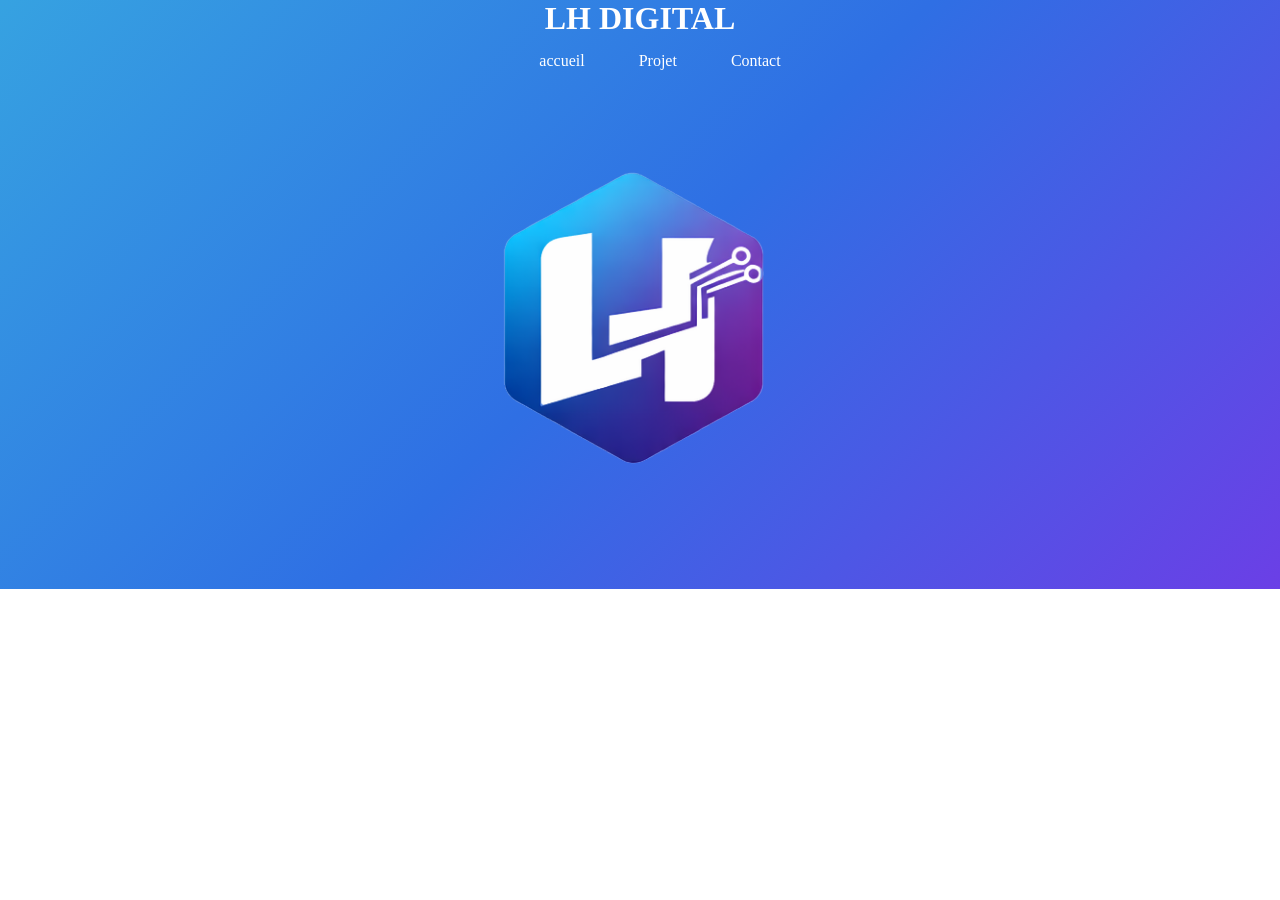
==== html/projet.html @ 64d8860c "creation d'un nouveau repository, LH Digital creation de page;  - index.html - contact.html - projet" ====
<!DOCTYPE html>
<html lang="fr">
<head>
    <meta charset="UTF-8">
    <meta name="viewport" content="width=device-width, initial-scale=1.0">
    <link rel="stylesheet" href="../style.css">
    <link rel="shortcut icon" href="../IMG/LOGO FAVICON.svg" type="image/x-icon">
    <title>LH-Digital-accueil</title>
</head>
<body>
    <header>
      <!--titre principale-->
      <h1>LH DIGITAL</h1>
      <!--navigation-->
      <nav>
        <ul>
            <li><a href="../html/index.html">accueil</a></li>
            <li><a href="../html/projet.html">Projet</a></li>
            <li><a href="../html/contact.html">Contact</a></li>
        </ul>
      </nav>
      <!--logo-->
      <img src="../IMG/LOGO FAVICON.svg" alt="logo LH-digitale">
    </header>
    <main>
      <!--description-->
      
    </main>
    <footer>
        
    </footer>
</body>
</html>
---- style.css ----
/* genera */
*{
    margin: 0%;
    text-align: center;
}
header ,footer{
    background:linear-gradient(135deg, #36A2E1 0%, #2F6FE4 50%, #6B3FE6 100%);
    color: white;
}

h1 ,h2{
    color: white;
}
nav li{
display: inline-block;
margin: 15PX 25PX;
}
nav li:hover{
    opacity: 0.5 ;}

a{
    text-decoration: none;
    color: white;
}



/* class */
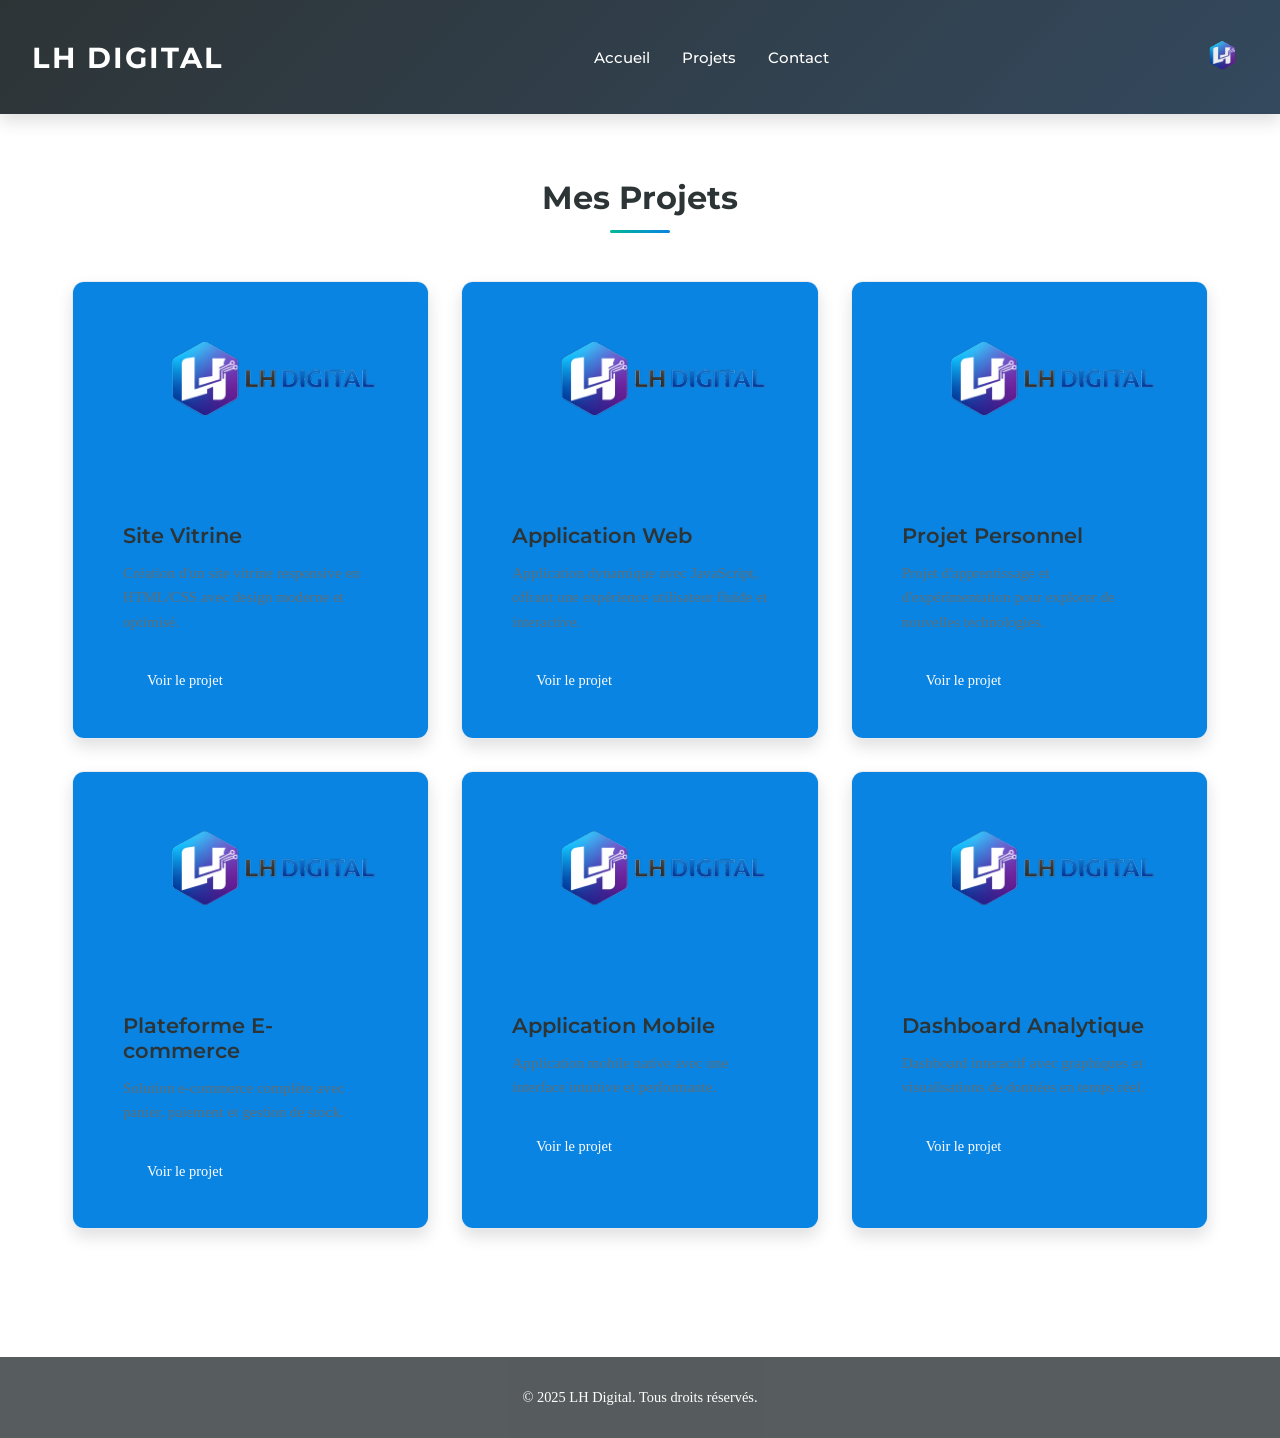
==== commit e4883605: "les mises a jour effectuer: - suppresion  des  commentaire inutile - restrucuration  html/css - crea" ====
--- a/html/projet.html
+++ b/html/projet.html
@@ -3,31 +3,102 @@
 <head>
     <meta charset="UTF-8">
     <meta name="viewport" content="width=device-width, initial-scale=1.0">
+    <meta name="description" content="LH-Digital - Mes projets">
     <link rel="stylesheet" href="../style.css">
     <link rel="shortcut icon" href="../IMG/LOGO FAVICON.svg" type="image/x-icon">
-    <title>LH-Digital-accueil</title>
+    <link rel="preconnect" href="https://fonts.googleapis.com">
+    <link rel="preconnect" href="https://fonts.gstatic.com" crossorigin>
+    <link href="https://fonts.googleapis.com/css2?family=Montserrat:ital,wght@0,100..900;1,100..900&family=Roboto:ital,wght@0,100..900;1,100..900&display=swap" rel="stylesheet">
+    <title>LH Digital - Projets</title>
 </head>
 <body>
     <header>
-      <!--titre principale-->
-      <h1>LH DIGITAL</h1>
-      <!--navigation-->
-      <nav>
-        <ul>
-            <li><a href="../html/index.html">accueil</a></li>
-            <li><a href="../html/projet.html">Projet</a></li>
-            <li><a href="../html/contact.html">Contact</a></li>
-        </ul>
-      </nav>
-      <!--logo-->
-      <img src="../IMG/LOGO FAVICON.svg" alt="logo LH-digitale">
+        <h1>LH DIGITAL</h1>
+        <nav class="nav-accueil">
+            <ul>
+                <li><a href="./index.html">Accueil</a></li>
+                <li><a href="./projet.html">Projets</a></li>
+                <li><a href="./contact.html">Contact</a></li>
+            </ul>
+        </nav>
+        <img src="../IMG/LOGO FAVICON.svg" alt="Logo LH-Digital">
     </header>
+
     <main>
-      <!--description-->
-      
+        <section class="projets">
+            <h2>Mes Projets</h2>
+            <div class="projets-grid">
+                <article class="projet-card">
+                    <a href="./projet-1.html" class="projet-card-link">
+                        <img src="../IMG/LOGO GENERAL.svg" alt="Site vitrine">
+                        <div class="projet-card-content">
+                            <h3>Site Vitrine</h3>
+                            <p>Création d'un site vitrine responsive en HTML/CSS avec design moderne et optimisé.</p>
+                            <span style="display: inline-block; padding: 0.7rem 1.5rem; background: linear-gradient(135deg, #0984e3, #0984e3); color: #ffffff; border-radius: 6px; font-size: 0.9rem; font-weight: 500; margin-top: 0.5rem;">Voir le projet</span>
+                        </div>
+                    </a>
+                </article>
+
+                <article class="projet-card">
+                    <a href="./projet-2.html" class="projet-card-link">
+                        <img src="../IMG/LOGO GENERAL.svg" alt="Application Web">
+                        <div class="projet-card-content">
+                            <h3>Application Web</h3>
+                            <p>Application dynamique avec JavaScript, offrant une expérience utilisateur fluide et interactive.</p>
+                            <span style="display: inline-block; padding: 0.7rem 1.5rem; background: linear-gradient(135deg, #0984e3, #0984e3); color: #ffffff; border-radius: 6px; font-size: 0.9rem; font-weight: 500; margin-top: 0.5rem;">Voir le projet</span>
+                        </div>
+                    </a>
+                </article>
+
+                <article class="projet-card">
+                    <a href="./projet-3.html" class="projet-card-link">
+                        <img src="../IMG/LOGO GENERAL.svg" alt="Projet Personnel">
+                        <div class="projet-card-content">
+                            <h3>Projet Personnel</h3>
+                            <p>Projet d'apprentissage et d'expérimentation pour explorer de nouvelles technologies.</p>
+                            <span style="display: inline-block; padding: 0.7rem 1.5rem; background: linear-gradient(135deg, #0984e3, #0984e3); color: #ffffff; border-radius: 6px; font-size: 0.9rem; font-weight: 500; margin-top: 0.5rem;">Voir le projet</span>
+                        </div>
+                    </a>
+                </article>
+
+                <article class="projet-card">
+                    <a href="./projet-4.html" class="projet-card-link">
+                        <img src="../IMG/LOGO GENERAL.svg" alt="E-commerce">
+                        <div class="projet-card-content">
+                            <h3>Plateforme E-commerce</h3>
+                            <p>Solution e-commerce complète avec panier, paiement et gestion de stock.</p>
+                            <span style="display: inline-block; padding: 0.7rem 1.5rem; background: linear-gradient(135deg, #0984e3, #0984e3); color: #ffffff; border-radius: 6px; font-size: 0.9rem; font-weight: 500; margin-top: 0.5rem;">Voir le projet</span>
+                        </div>
+                    </a>
+                </article>
+
+                <article class="projet-card">
+                    <a href="./projet-5.html" class="projet-card-link">
+                        <img src="../IMG/LOGO GENERAL.svg" alt="Application Mobile">
+                        <div class="projet-card-content">
+                            <h3>Application Mobile</h3>
+                            <p>Application mobile native avec une interface intuitive et performante.</p>
+                            <span style="display: inline-block; padding: 0.7rem 1.5rem; background: linear-gradient(135deg, #0984e3, #0984e3); color: #ffffff; border-radius: 6px; font-size: 0.9rem; font-weight: 500; margin-top: 0.5rem;">Voir le projet</span>
+                        </div>
+                    </a>
+                </article>
+
+                <article class="projet-card">
+                    <a href="./projet-6.html" class="projet-card-link">
+                        <img src="../IMG/LOGO GENERAL.svg" alt="Dashboard">
+                        <div class="projet-card-content">
+                            <h3>Dashboard Analytique</h3>
+                            <p>Dashboard interactif avec graphiques et visualisations de données en temps réel.</p>
+                            <span style="display: inline-block; padding: 0.7rem 1.5rem; background: linear-gradient(135deg, #0984e3, #0984e3); color: #ffffff; border-radius: 6px; font-size: 0.9rem; font-weight: 500; margin-top: 0.5rem;">Voir le projet</span>
+                        </div>
+                    </a>
+                </article>
+            </div>
+        </section>
     </main>
+
     <footer>
-        
+        <p>&copy; 2025 LH Digital. Tous droits réservés.</p>
     </footer>
 </body>
 </html>
--- a/style.css
+++ b/style.css
@@ -1,29 +1,374 @@
-/* genera */
-*{
-    margin: 0%;
+/* --- VARIABLES --- */
+:root {
+  --color-primary: #2d3436;
+  --color-secondary: #0984e3;
+  --color-accent: #00b894;
+  --color-light: #ffffff;
+  --color-text: #2d3436;
+  --color-text-light: #636e72;
+  --color-bg: #f8f9fa;
+  --shadow-sm: 0 2px 8px rgba(0, 0, 0, 0.08);
+  --shadow-md: 0 8px 16px rgba(0, 0, 0, 0.12);
+  --shadow-lg: 0 12px 28px rgba(0, 0, 0, 0.18);
+  --transition: all 0.3s cubic-bezier(0.4, 0, 0.2, 1);
+}
+
+* {
+  margin: 0;
+  padding: 0;
+  box-sizing: border-box;
+}
+
+/* --- HEADER --- */
+header {
+  background: linear-gradient(135deg, var(--color-primary) 0%, #34495e 100%);
+  color: var(--color-light);
+  padding: 2rem;
+  display: flex;
+  justify-content: space-between;
+  align-items: center;
+  box-shadow: var(--shadow-md);
+  position: sticky;
+  top: 0;
+  z-index: 100;
+}
+
+header h1 {
+  font-family: 'Montserrat', sans-serif;
+  font-size: 1.8rem;
+  font-weight: 700;
+  letter-spacing: 2px;
+}
+
+header img {
+  width: 50px;
+  height: 50px;
+  object-fit: contain;
+  opacity: 0.9;
+}
+
+.nav-accueil ul, nav ul {
+  display: flex;
+  gap: 2rem;
+  list-style: none;
+}
+
+.nav-accueil a, nav a {
+  color: var(--color-light);
+  text-decoration: none;
+  font-size: 0.95rem;
+  font-family: 'Montserrat', sans-serif;
+  font-weight: 500;
+  position: relative;
+  transition: var(--transition);
+}
+
+.nav-accueil a:hover, nav a:hover,
+.nav-accueil a:after, nav a:after {
+  color: #00b894;
+}
+
+.nav-accueil a::after, nav a::after {
+  content: '';
+  position: absolute;
+  bottom: -5px;
+  left: 0;
+  width: 0;
+  height: 2px;
+  background: #00b894;
+  transition: var(--transition);
+}
+
+.nav-accueil a:hover::after, nav a:hover::after {
+  width: 100%;
+}
+
+/* --- MAIN --- */
+main {
+  min-height: calc(100vh - 200px);
+}
+
+/* --- DESCRIPTION --- */
+.description {
+  padding: 4rem 2rem;
+  max-width: 1000px;
+  margin: auto;
+  text-align: center;
+}
+
+.description p {
+  font-size: 1.1rem;
+  color: var(--color-text-light);
+  line-height: 1.8;
+  font-family: 'Roboto', sans-serif;
+}
+
+/* --- PROJETS --- */
+.projets {
+  padding: 4rem 2rem;
+  max-width: 1200px;
+  margin: auto;
+}
+
+.projets h2 {
+  text-align: center;
+  margin-bottom: 3rem;
+  font-family: 'Montserrat', sans-serif;
+  font-size: 2rem;
+  font-weight: 700;
+  color: var(--color-primary);
+  position: relative;
+  padding-bottom: 1rem;
+}
+
+.projets h2::after {
+  content: '';
+  position: absolute;
+  bottom: 0;
+  left: 50%;
+  transform: translateX(-50%);
+  width: 60px;
+  height: 3px;
+  background: linear-gradient(90deg, #00b894, #0984e3);
+  border-radius: 2px;
+}
+
+.projets-grid {
+  display: grid;
+  grid-template-columns: repeat(auto-fit, minmax(300px, 1fr));
+  gap: 2rem;
+}
+
+.projet-card {
+  background: var(--color-light);
+  border-radius: 12px;
+  overflow: hidden;
+  box-shadow: var(--shadow-md);
+  transition: var(--transition);
+  border: 1px solid #e8eaed;
+  cursor: pointer;
+}
+
+.projet-card:hover {
+  transform: translateY(-8px);
+  box-shadow: var(--shadow-lg);
+  border-color: var(--color-secondary);
+}
+
+.projet-card img {
+  width: 100%;
+  height: 200px;
+  object-fit: cover;
+  transition: var(--transition);
+}
+
+.projet-card:hover img {
+  transform: scale(1.05);
+}
+
+.projet-card-content {
+  padding: 1.5rem;
+  flex-grow: 1;
+  display: flex;
+  flex-direction: column;
+}
+
+.projet-card h3 {
+  font-family: 'Montserrat', sans-serif;
+  font-size: 1.3rem;
+  color: var(--color-primary);
+  margin-bottom: 0.8rem;
+  font-weight: 600;
+}
+
+.projet-card p {
+  font-size: 0.95rem;
+  color: var(--color-text-light);
+  line-height: 1.6;
+  margin-bottom: 1.2rem;
+}
+
+.projet-card a {
+  display: inline-block;
+  padding: 0.7rem 1.5rem;
+  background: linear-gradient(135deg, var(--color-secondary), #0984e3);
+  color: var(--color-light);
+  text-decoration: none;
+  border-radius: 6px;
+  font-size: 0.9rem;
+  font-weight: 500;
+  transition: var(--transition);
+  border: 2px solid var(--color-secondary);
+  cursor: pointer;
+}
+
+.projet-card a:hover {
+  background: transparent;
+  color: var(--color-secondary);
+  transform: translateX(4px);
+}
+
+.projet-card-link {
+  display: block;
+  text-decoration: none;
+  color: inherit;
+  height: 100%;
+  display: flex;
+  flex-direction: column;
+}
+
+.projet-card-content {
+  padding: 1.5rem;
+  flex-grow: 1;
+  display: flex;
+  flex-direction: column;
+}
+
+.projet-card-content h3 {
+  margin-top: auto;
+}
+
+/* --- FOOTER --- */
+footer {
+  background: var(--color-primary);
+  color: var(--color-light);
+  text-align: center;
+  padding: 2rem;
+  margin-top: 4rem;
+  font-size: 0.9rem;
+  opacity: 0.8;
+}
+
+/* --- CONTACT --- */
+.contact {
+  padding: 4rem 2rem;
+  max-width: 700px;
+  margin: auto;
+}
+
+.contact h2 {
+  text-align: center;
+  margin-bottom: 3rem;
+  font-family: 'Montserrat', sans-serif;
+  font-size: 2rem;
+  font-weight: 700;
+  color: var(--color-primary);
+  position: relative;
+  padding-bottom: 1rem;
+}
+
+.contact h2::after {
+  content: '';
+  position: absolute;
+  bottom: 0;
+  left: 50%;
+  transform: translateX(-50%);
+  width: 60px;
+  height: 3px;
+  background: linear-gradient(90deg, #00b894, #0984e3);
+  border-radius: 2px;
+}
+
+.contact-form {
+  background: #ffffff;
+  padding: 2rem;
+  border-radius: 12px;
+  box-shadow: var(--shadow-md);
+  border: 1px solid #f0f0f0;
+}
+
+.form-group {
+  margin-bottom: 1.5rem;
+}
+
+.contact-form label {
+  display: block;
+  margin-bottom: 0.5rem;
+  font-weight: 500;
+  color: var(--color-primary);
+  font-family: 'Montserrat', sans-serif;
+}
+
+.contact-form input,
+.contact-form textarea {
+  width: 100%;
+  padding: 0.8rem;
+  border: 1px solid #e0e0e0;
+  border-radius: 6px;
+  font-family: 'Roboto', sans-serif;
+  font-size: 0.95rem;
+  transition: var(--transition);
+}
+
+.contact-form input:focus,
+.contact-form textarea:focus {
+  outline: none;
+  border-color: #0f9fd9;
+  box-shadow: 0 0 0 3px rgba(15, 159, 217, 0.1);
+}
+
+.contact-form textarea {
+  resize: vertical;
+}
+
+.btn-submit {
+  width: 100%;
+  padding: 1rem;
+  background: linear-gradient(135deg, var(--color-primary), var(--color-secondary));
+  color: var(--color-light);
+  border: none;
+  border-radius: 6px;
+  font-size: 1rem;
+  font-weight: 600;
+  font-family: 'Montserrat', sans-serif;
+  cursor: pointer;
+  transition: var(--transition);
+}
+
+.btn-submit:hover {
+  transform: translateY(-2px);
+  box-shadow: var(--shadow-lg);
+}
+
+.btn-submit:active {
+  transform: translateY(0);
+}
+
+/* --- RESPONSIVE --- */
+@media (max-width: 768px) {
+  header {
+    flex-direction: column;
+    gap: 1.5rem;
+    padding: 1.5rem;
+  }
+
+  header h1 {
+    font-size: 1.4rem;
+  }
+
+  .nav-accueil ul, nav ul {
+    flex-direction: column;
+    gap: 1rem;
     text-align: center;
-}
-header ,footer{
-    background:linear-gradient(135deg, #36A2E1 0%, #2F6FE4 50%, #6B3FE6 100%);
-    color: white;
-}
-
-h1 ,h2{
-    color: white;
-}
-nav li{
-display: inline-block;
-margin: 15PX 25PX;
-}
-nav li:hover{
-    opacity: 0.5 ;}
-
-a{
-    text-decoration: none;
-    color: white;
-}
-
-
-
-/* class */
-
+  }
+
+  .projets {
+    padding: 2rem 1rem;
+  }
+
+  .projets-grid {
+    grid-template-columns: 1fr;
+  }
+
+  .description p {
+    font-size: 1rem;
+  }
+
+  .contact {
+    padding: 2rem 1rem;
+  }
+
+  .contact-form {
+    padding: 1.5rem;
+  }
+}
